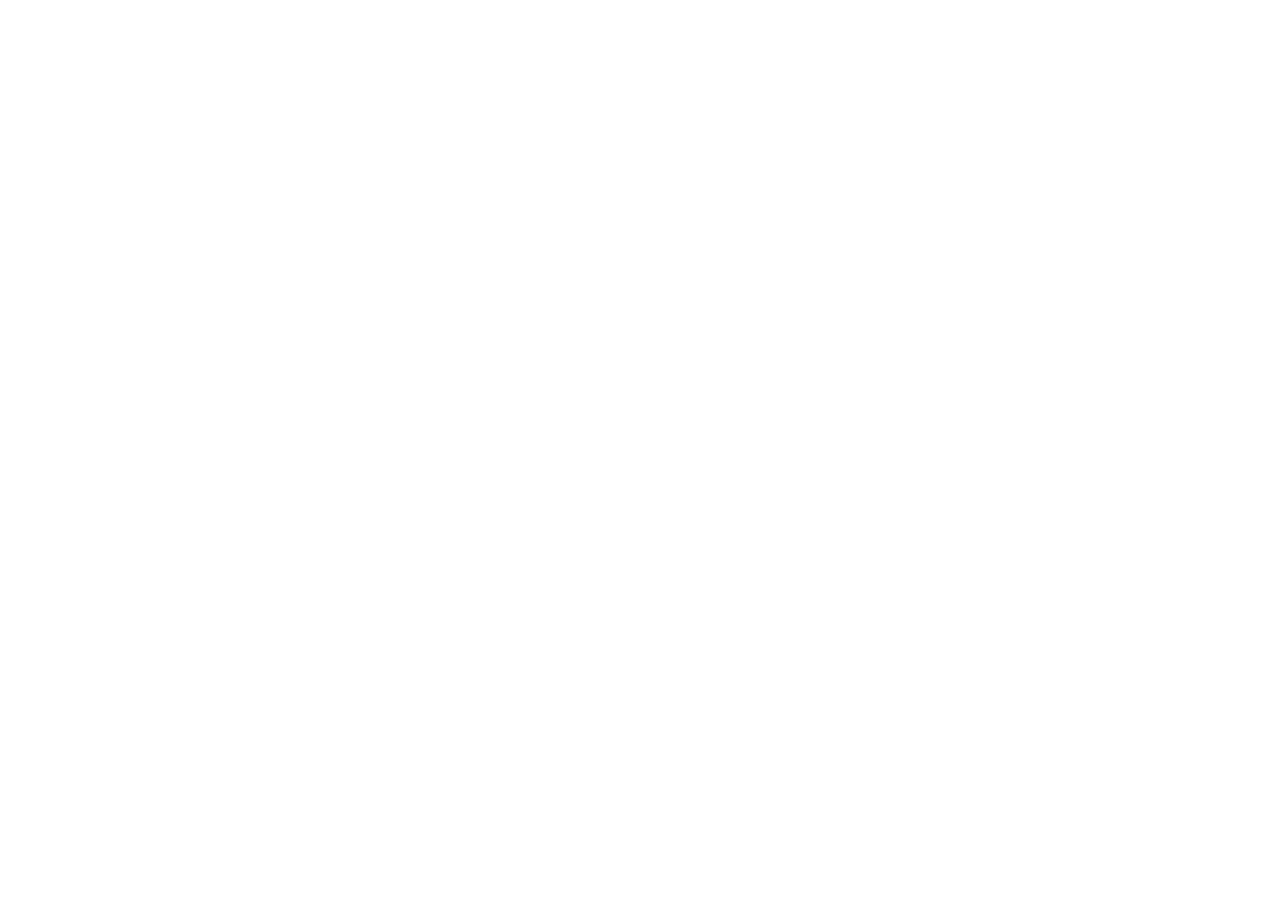
==== index.html @ 6bb84987 "adicionando bootstrap" ====
<!DOCTYPE html>
<html lang="en">
<head>
    <meta charset="UTF-8">
    <meta name="viewport" content="width=device-width, initial-scale=1.0">
    <title>Document</title>
    <link rel="stylesheet" href="assets/libs/bootstrap-5.3.8-dist/css/bootstrap.min.css">
</head>
<body>
    
    <script src="assets/libs/bootstrap-5.3.8-dist/js/bootstrap.bundle.min.js"></script>
</body>
</html>
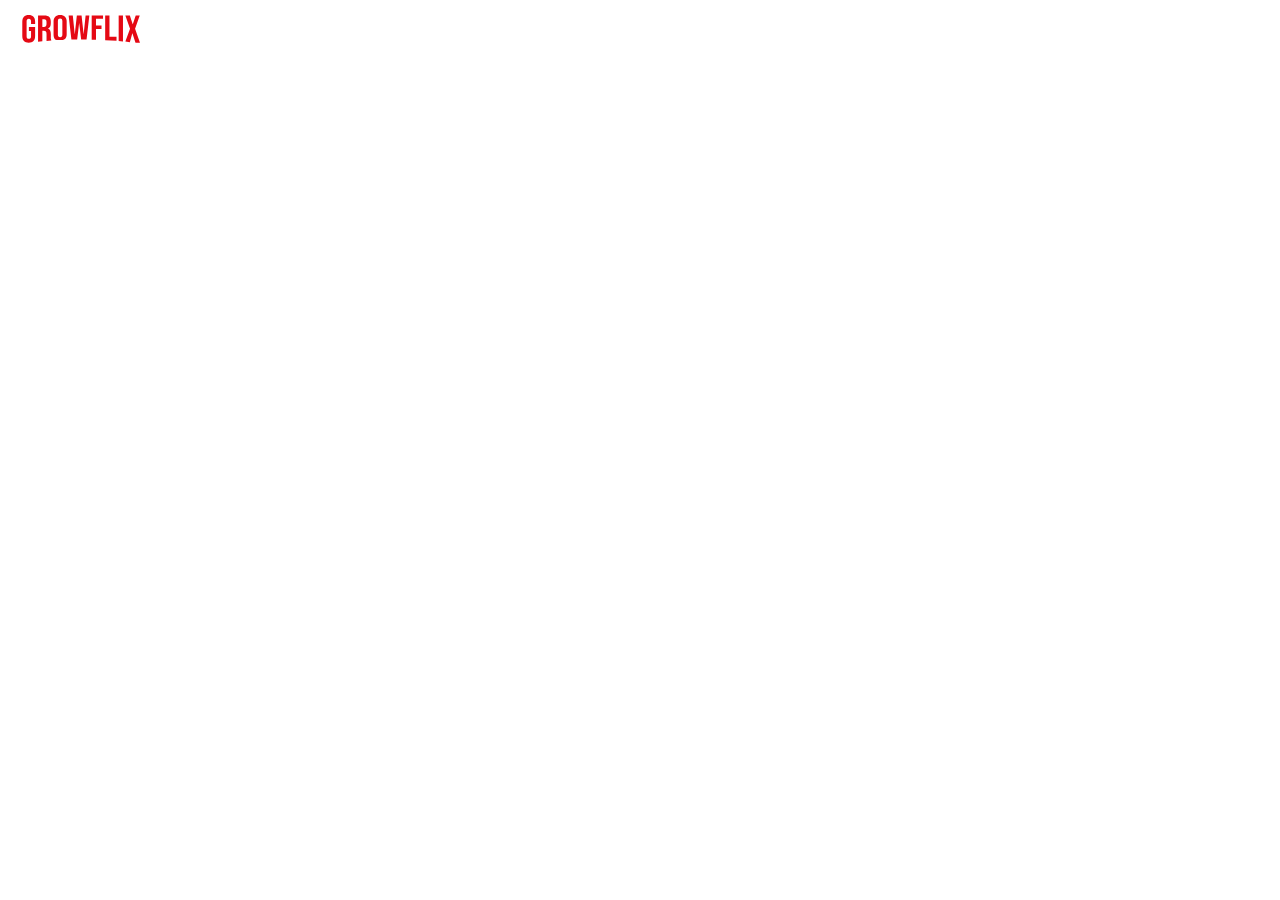
==== commit cd5dfd86: "criando header" ====
--- a/index.html
+++ b/index.html
@@ -4,9 +4,13 @@
     <meta charset="UTF-8">
     <meta name="viewport" content="width=device-width, initial-scale=1.0">
     <title>Document</title>
+    <link rel="stylesheet" href="css/index.css">
     <link rel="stylesheet" href="assets/libs/bootstrap-5.3.8-dist/css/bootstrap.min.css">
 </head>
 <body>
+    <header class="container-fluid">
+        <a href="index.html"><img src="assets/images/logo-growflix.svg" alt="Logo Growflix" id="logo"></a>
+    </header>
     
     <script src="assets/libs/bootstrap-5.3.8-dist/js/bootstrap.bundle.min.js"></script>
 </body>
--- a/css/index.css
+++ b/css/index.css
@@ -0,0 +1,10 @@
+body {
+  margin: 0;
+  padding: 0;
+}
+
+#logo{
+    width: 8rem;
+    padding-top: 15px;
+    padding-left: 10px
+}
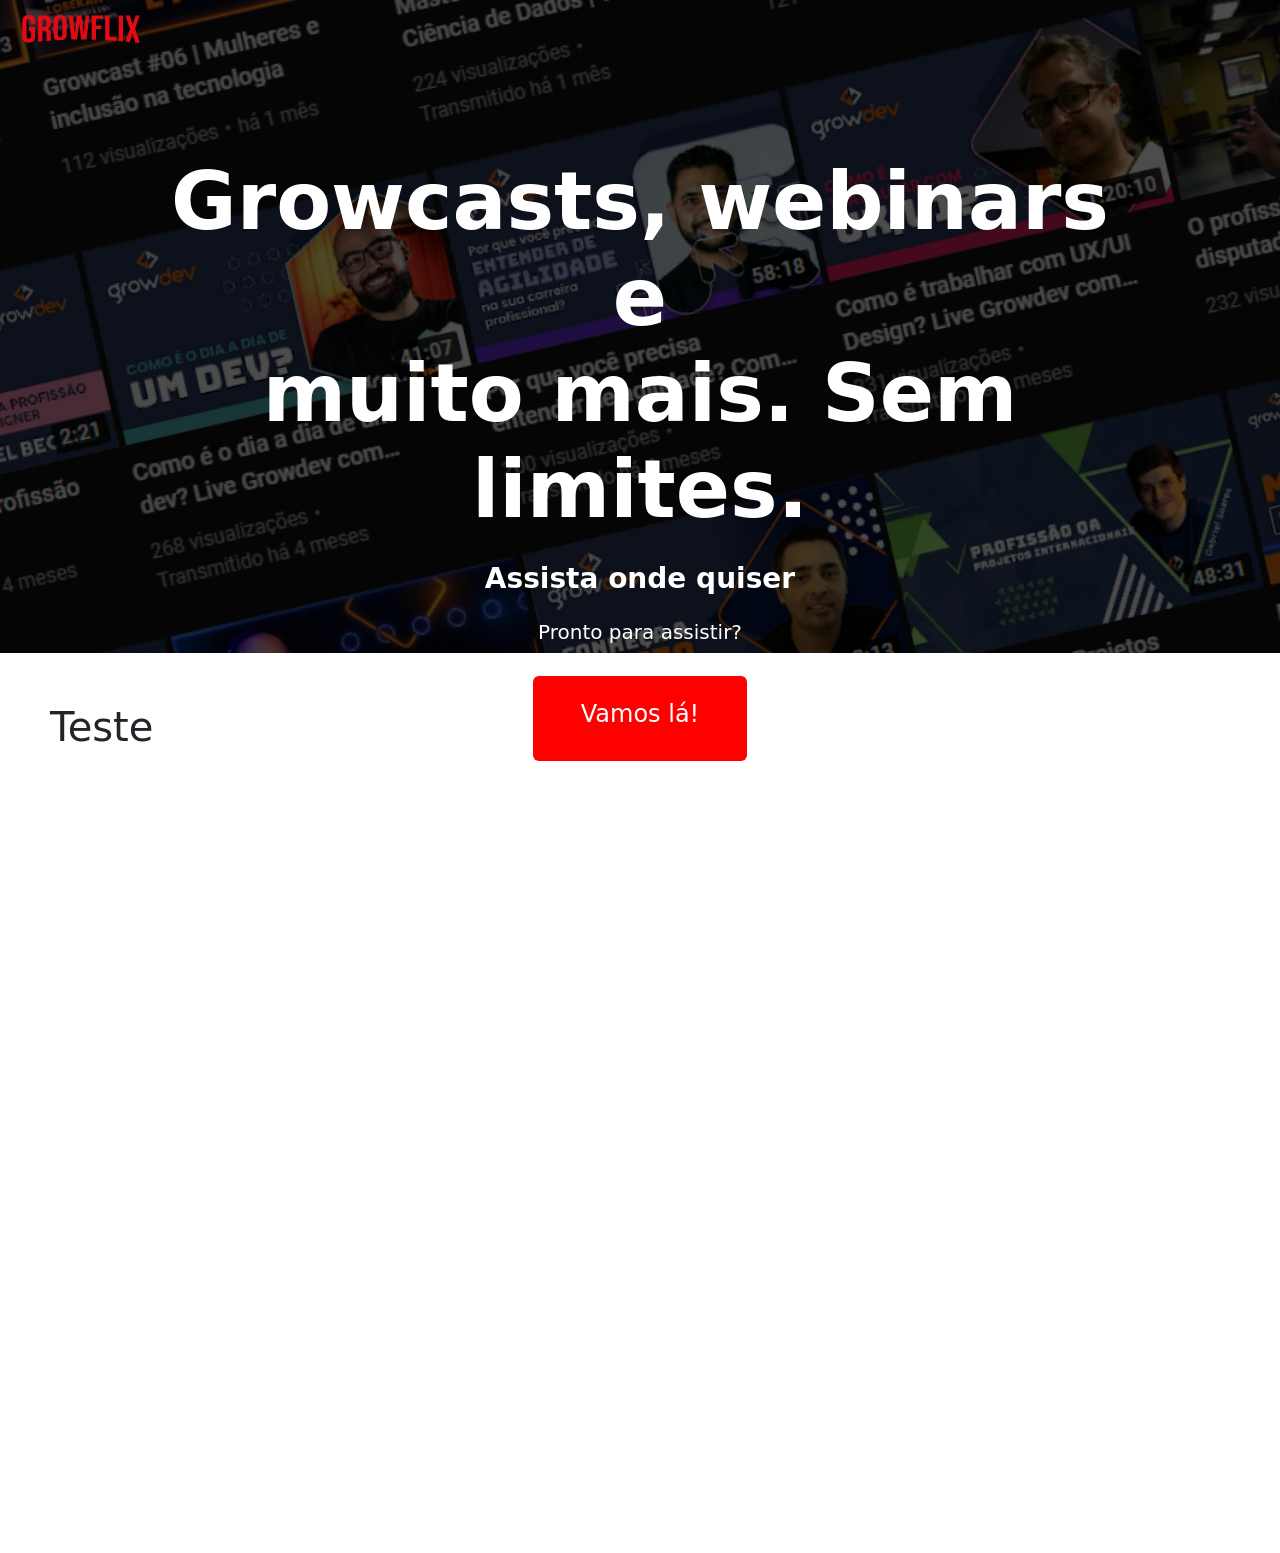
==== commit 63161d19: "ajustando header" ====
--- a/index.html
+++ b/index.html
@@ -1,17 +1,47 @@
 <!DOCTYPE html>
-<html lang="en">
+<html lang="pt-br">
 <head>
     <meta charset="UTF-8">
     <meta name="viewport" content="width=device-width, initial-scale=1.0">
     <title>Document</title>
+    <link rel="stylesheet" href="assets/libs/bootstrap-5.3.8-dist/css/bootstrap.min.css">
     <link rel="stylesheet" href="css/index.css">
-    <link rel="stylesheet" href="assets/libs/bootstrap-5.3.8-dist/css/bootstrap.min.css">
 </head>
 <body>
-    <header class="container-fluid">
-        <a href="index.html"><img src="assets/images/logo-growflix.svg" alt="Logo Growflix" id="logo"></a>
+    <header class="container-fluid cabecalho">
+        <div class="row">
+            <div class="col-12">
+                <a href="index.html"><img src="assets/images/logo-growflix.svg" alt="Logo Growflix" id="logo"></a>
+            </div>
+        </div>
+        <div class="row">
+            <div class="col-12">
+                <div class="container">
+                    <div class="row p-5">
+                        <div class="col-12 text-center pt-5">
+                            <p class="display-1 fw-bold">Growcasts, webinars e <br> muito mais. Sem limites.</p>
+                        </div>
+                        <div class="col-12 text-center pt-2">
+                            <h3 class="fw-bold">Assista onde quiser</h3>
+                        </div>
+                        <div class="col-12 text-center pt-3">
+                            <h5>Pronto para assistir?</h5>
+                        </div>
+                        <div class="col-12 text-center pt-4">
+                            <a class="btn btn-danger py-4 px-5" id="btn-vamos-la" href="#" role="button"><p class="h4">Vamos lá!</p></a>
+                        </div>
+                    </div>
+                </div>
+            </div>
+        </div>
     </header>
-    
+
+    <main>
+        <section class="section-1">
+            <h1>Teste</h1>
+        </section>
+    </main>
+
     <script src="assets/libs/bootstrap-5.3.8-dist/js/bootstrap.bundle.min.js"></script>
 </body>
 </html>
--- a/css/index.css
+++ b/css/index.css
@@ -1,10 +1,34 @@
 body {
   margin: 0;
   padding: 0;
+  background-color: #000000;
+}
+
+header{
+  height: 72.5vh;
+  background-image: url(../assets/images/banner-initial.png);
+  background-size: cover;
+  background-attachment: fixed; /* deixa a imagem parada */
+}
+
+header p, h3, h5{
+  color: white;
+}
+
+#btn-vamos-la{
+  background-color: red;
+  border: 0px;
 }
 
 #logo{
-    width: 8rem;
-    padding-top: 15px;
-    padding-left: 10px
+  width: 8rem;
+  padding-top: 15px;
+  padding-left: 10px;
+  padding-bottom: 15px
+}
+
+.section-1{
+  min-height: 100vh;
+  background-color: white;
+  padding: 50px;
 }
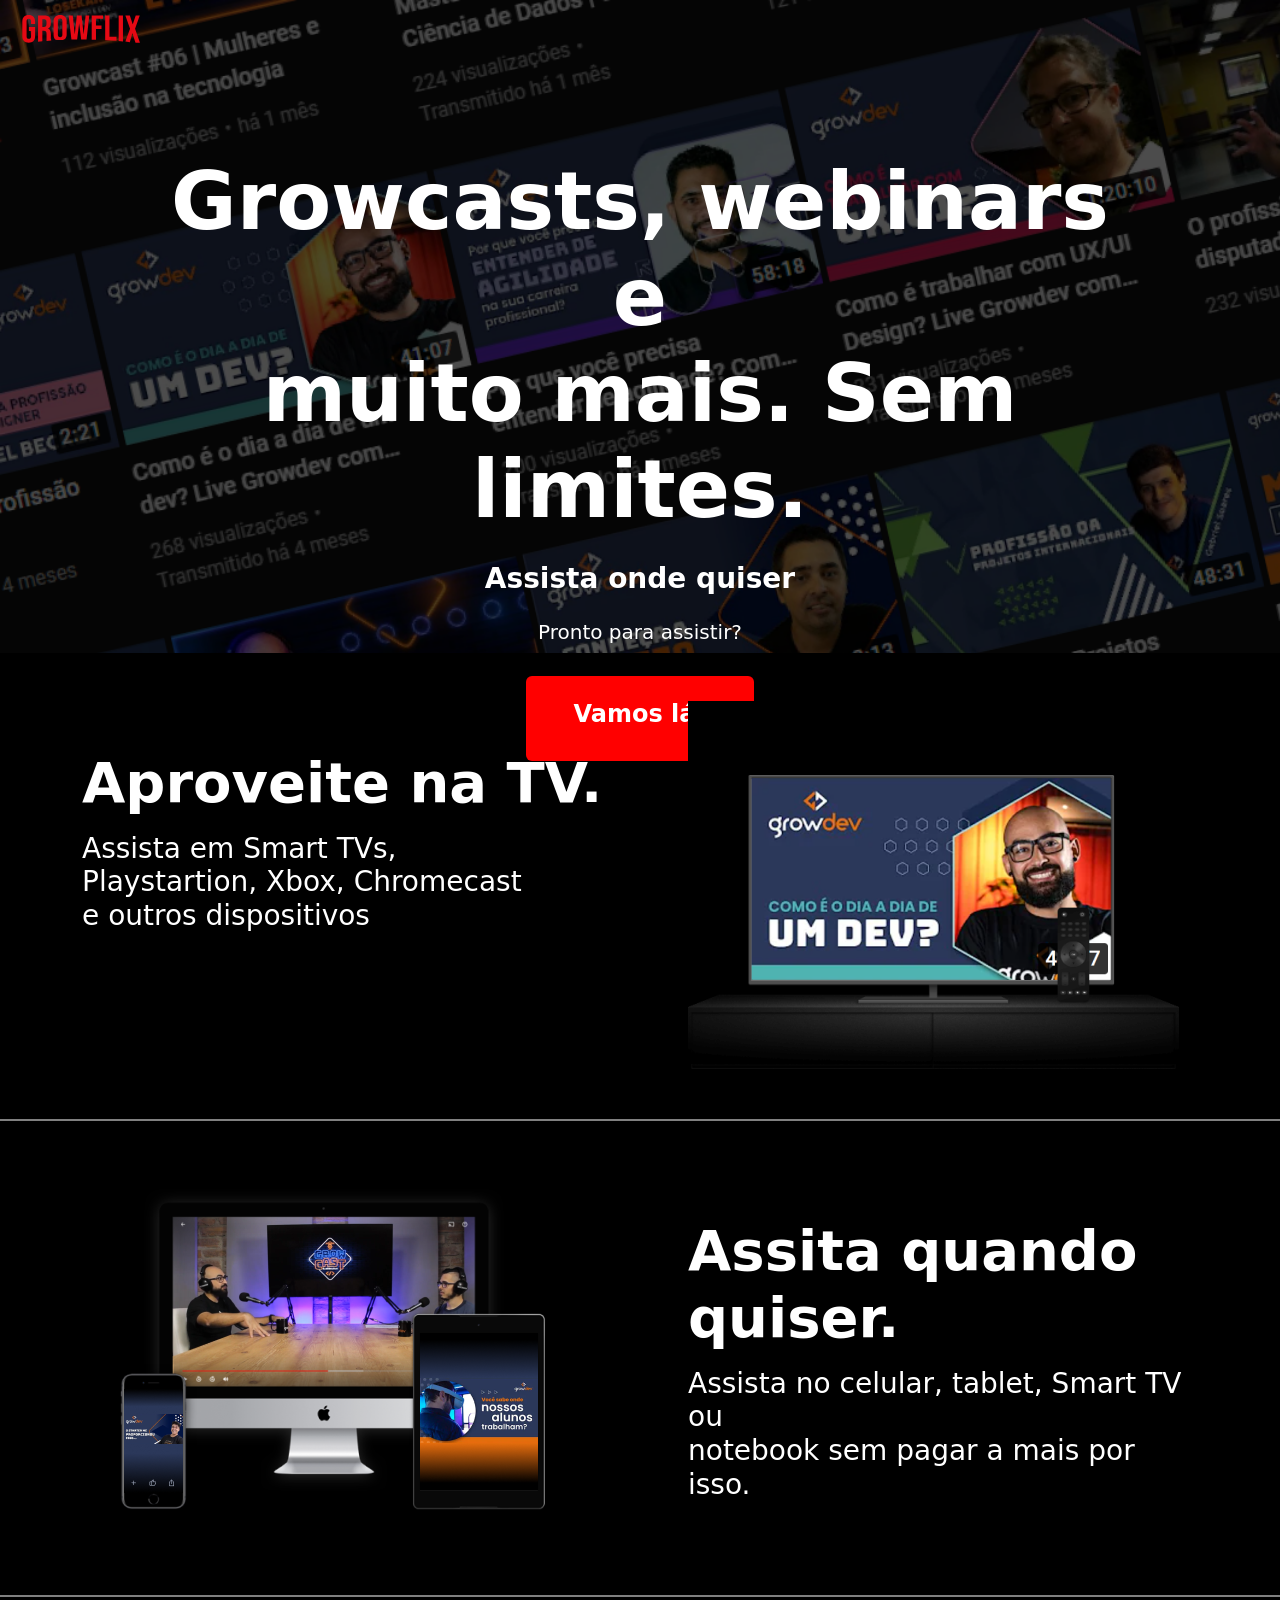
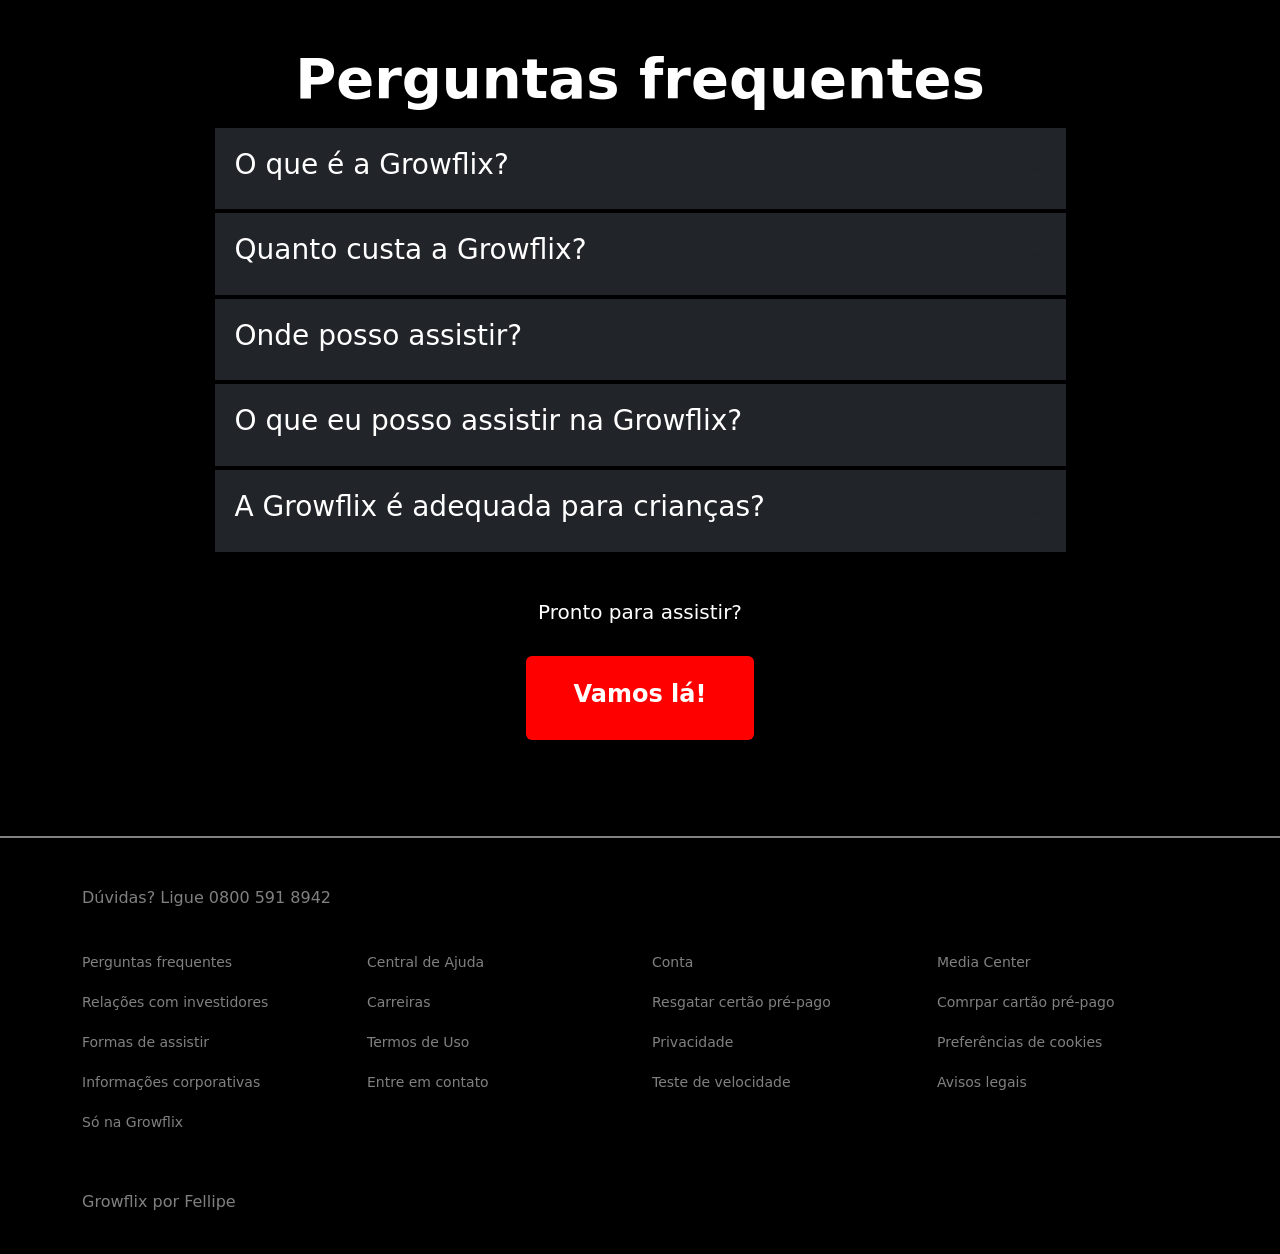
==== commit 29bf8cee: "terminando primeira página" ====
--- a/index.html
+++ b/index.html
@@ -3,7 +3,7 @@
 <head>
     <meta charset="UTF-8">
     <meta name="viewport" content="width=device-width, initial-scale=1.0">
-    <title>Document</title>
+    <title>Growflix</title>
     <link rel="stylesheet" href="assets/libs/bootstrap-5.3.8-dist/css/bootstrap.min.css">
     <link rel="stylesheet" href="css/index.css">
 </head>
@@ -28,7 +28,7 @@
                             <h5>Pronto para assistir?</h5>
                         </div>
                         <div class="col-12 text-center pt-4">
-                            <a class="btn btn-danger py-4 px-5" id="btn-vamos-la" href="#" role="button"><p class="h4">Vamos lá!</p></a>
+                            <a class="btn btn-danger py-4 px-5" id="btn-vamos-la" href="#" role="button"><p class="h4 fw-bold">Vamos lá!</p></a>
                         </div>
                     </div>
                 </div>
@@ -36,11 +36,157 @@
         </div>
     </header>
 
-    <main>
-        <section class="section-1">
-            <h1>Teste</h1>
-        </section>
+    <main class="container-fluid">
+        <div class="row linha pb-5">
+            <div class="col-12">
+                <div class="container pt-5">
+                    <div class="row divider-row">
+                        <div class="col-6 pt-5">
+                            <p class="display-4 fw-bold">Aproveite na TV.</p>
+                            <p class="h3">Assista em Smart TVs, <br> Playstartion, Xbox, Chromecast <br> e outros dispositivos</p>
+                        </div>
+                        <div class="col-6 ps-5">
+                            <img src="./assets/images/tela-tv-dia-dev.png" class="img-fluid" alt="Imagem tela tv dia dev">
+                        </div>
+                    </div>
+                </div>
+            </div>
+        </div>
+        <div class="row linha pb-5">
+            <div class="col-12">
+                <div class="container pt-5">
+                    <div class="row divider-row">
+                        <div class="col-6 pt-2">
+                            <img src="./assets/images/devices.png" class="img-fluid" alt="Imagem dispositivos">
+                        </div>
+                        <div class="col-6 ps-5">
+                            <p class="display-4 fw-bold pt-5">Assita quando <br> quiser.</p>
+                            <p class="h3">Assista no celular, tablet, Smart TV ou<br> notebook sem pagar a mais por isso.</p>
+                        </div>
+                    </div>
+                </div>
+            </div>
+        </div>
+        <div class="row linha pb-5">
+            <div class="col-12">
+                <div class="container text-center" id="perguntas">
+                    <p class="display-4 fw-bold pt-5">Perguntas frequentes</p>
+                    <div class="accordion accordion-flush" id="accordionFlushExample">
+                        <div class="accordion-item py-1 bg-dark">
+                            <h2 class="accordion-header">
+                            <button class="accordion-button collapsed bg-dark text-white" type="button" data-bs-toggle="collapse" data-bs-target="#flush-collapseOne" aria-expanded="false" aria-controls="flush-collapseOne">
+                                <p class="h3">O que é a Growflix?</p>
+                            </button>
+                            </h2>
+                            <div id="flush-collapseOne" class="accordion-collapse collapse" data-bs-parent="#accordionFlushExample">
+                            <div class="accordion-body text-white text-white">Placeholder content for this accordion, which is intended to demonstrate the <code>.accordion-flush</code> class. This is the first item’s accordion body.</div>
+                            </div>
+                        </div>
+                        <div class="accordion-item py-1 bg-dark">
+                            <h2 class="accordion-header">
+                            <button class="accordion-button collapsed bg-dark text-white" type="button" data-bs-toggle="collapse" data-bs-target="#flush-collapseTwo" aria-expanded="false" aria-controls="flush-collapseTwo">
+                                <p class="h3">Quanto custa a Growflix?</p>
+                            </button>
+                            </h2>
+                            <div id="flush-collapseTwo" class="accordion-collapse collapse" data-bs-parent="#accordionFlushExample">
+                            <div class="accordion-body text-white">Placeholder content for this accordion, which is intended to demonstrate the <code>.accordion-flush</code> class. This is the second item’s accordion body. Let’s imagine this being filled with some actual content.</div>
+                            </div>
+                        </div>
+                        <div class="accordion-item py-1 bg-dark">
+                            <h2 class="accordion-header">
+                            <button class="accordion-button collapsed bg-dark text-white" type="button" data-bs-toggle="collapse" data-bs-target="#flush-collapseThree" aria-expanded="false" aria-controls="flush-collapseThree">
+                                <p class="h3">Onde posso assistir?</p>
+                            </button>
+                            </h2>
+                            <div id="flush-collapseThree" class="accordion-collapse collapse" data-bs-parent="#accordionFlushExample">
+                            <div class="accordion-body text-white">Placeholder content for this accordion, which is intended to demonstrate the <code>.accordion-flush</code> class. This is the third item’s accordion body. Nothing more exciting happening here in terms of content, but just filling up the space to make it look, at least at first glance, a bit more representative of how this would look in a real-world application.</div>
+                            </div>
+                        </div>
+                        <div class="accordion-item py-1 bg-dark">
+                            <h2 class="accordion-header">
+                            <button class="accordion-button collapsed bg-dark text-white" type="button" data-bs-toggle="collapse" data-bs-target="#flush-collapseFour" aria-expanded="false" aria-controls="flush-collapseFour">
+                                <p class="h3">O que eu posso assistir na Growflix?</p>
+                            </button>
+                            </h2>
+                            <div id="flush-collapseFour" class="accordion-collapse collapse" data-bs-parent="#accordionFlushExample">
+                            <div class="accordion-body text-white">Placeholder content for this accordion, which is intended to demonstrate the <code>.accordion-flush</code> class. This is the third item’s accordion body. Nothing more exciting happening here in terms of content, but just filling up the space to make it look, at least at first glance, a bit more representative of how this would look in a real-world application.</div>
+                            </div>
+                        </div>
+                        <div class="accordion-item py-1 bg-dark">
+                            <h2 class="accordion-header">
+                            <button class="accordion-button collapsed bg-dark text-white" type="button" data-bs-toggle="collapse" data-bs-target="#flush-collapseFive" aria-expanded="false" aria-controls="flush-collapseFive">
+                                <p class="h3">A Growflix é adequada para crianças?</p>
+                            </button>
+                            </h2>
+                            <div id="flush-collapseFive" class="accordion-collapse collapse" data-bs-parent="#accordionFlushExample">
+                            <div class="accordion-body text-white">Placeholder content for this accordion, which is intended to demonstrate the <code>.accordion-flush</code> class. This is the third item’s accordion body. Nothing more exciting happening here in terms of content, but just filling up the space to make it look, at least at first glance, a bit more representative of how this would look in a real-world application.</div>
+                            </div>
+                        </div>
+                    </div>
+                </div>
+                <div class="col-12 text-center pt-5">
+                    <h5>Pronto para assistir?</h5>
+                </div>
+                <div class="col-12 text-center pt-4 pb-5">
+                    <a class="btn btn-danger py-4 px-5" id="btn-vamos-la" href="#" role="button"><p class="h4 fw-bold">Vamos lá!</p></a>
+                </div>
+            </div>
+        </div>
     </main>
+
+    <footer class="container-fluid">
+        <div class="row pt-5 pb-4">
+            <div class="col-12">
+                <div class="container text-white-50">
+                    <div class="row">
+                        <div class="col-12">
+                            <p>Dúvidas? Ligue 0800 591 8942</p>
+                        </div>
+                    </div>
+                    <div class="row pt-4">
+                        <div class="col-3">
+                            <ul class="list-unstyled">
+                                <li class="pb-3"><small>Perguntas frequentes</small></li>
+                                <li class="pb-3"><small>Relações com investidores</small></li>
+                                <li class="pb-3"><small>Formas de assistir</small></li>
+                                <li class="pb-3"><small>Informações corporativas</small></li>
+                                <li class="pb-3"><small>Só na Growflix</small></li>
+                            </ul>
+                        </div>
+                        <div class="col-3">
+                            <ul class="list-unstyled">
+                                <li class="pb-3"><small>Central de Ajuda</small></li>
+                                <li class="pb-3"><small>Carreiras</small></li>
+                                <li class="pb-3"><small>Termos de Uso</small></li>
+                                <li class="pb-3"><small>Entre em contato</small></li>
+                            </ul>
+                        </div>
+                        <div class="col-3">
+                            <ul class="list-unstyled">
+                                <li class="pb-3"><small>Conta</small></li>
+                                <li class="pb-3"><small>Resgatar certão pré-pago</small></li>
+                                <li class="pb-3"><small>Privacidade</small></li>
+                                <li class="pb-3"><small>Teste de velocidade</small></li>
+                            </ul>
+                        </div>
+                        <div class="col-3">
+                            <ul class="list-unstyled">
+                                <li class="pb-3"><small>Media Center</small></li>
+                                <li class="pb-3"><small>Comrpar cartão pré-pago</small></li>
+                                <li class="pb-3"><small>Preferências de cookies</small></li>
+                                <li class="pb-3"><small>Avisos legais</small></li>
+                            </ul>
+                        </div>
+                    </div>
+                    <div class="row pt-4">
+                        <div class="col-12">
+                            <p>Growflix por Fellipe</p>
+                        </div>
+                    </div>
+                </div>
+            </div>
+        </div>
+    </footer>
 
     <script src="assets/libs/bootstrap-5.3.8-dist/js/bootstrap.bundle.min.js"></script>
 </body>
--- a/css/index.css
+++ b/css/index.css
@@ -11,7 +11,7 @@
   background-attachment: fixed; /* deixa a imagem parada */
 }
 
-header p, h3, h5{
+header, main{
   color: white;
 }
 
@@ -27,8 +27,14 @@
   padding-bottom: 15px
 }
 
-.section-1{
-  min-height: 100vh;
-  background-color: white;
-  padding: 50px;
+.linha{
+  border-bottom: 2px solid gray;
+}
+
+#perguntas{
+  width: 875px;
+}
+
+.accordion-item {
+  border: 4px solid black;
 }
